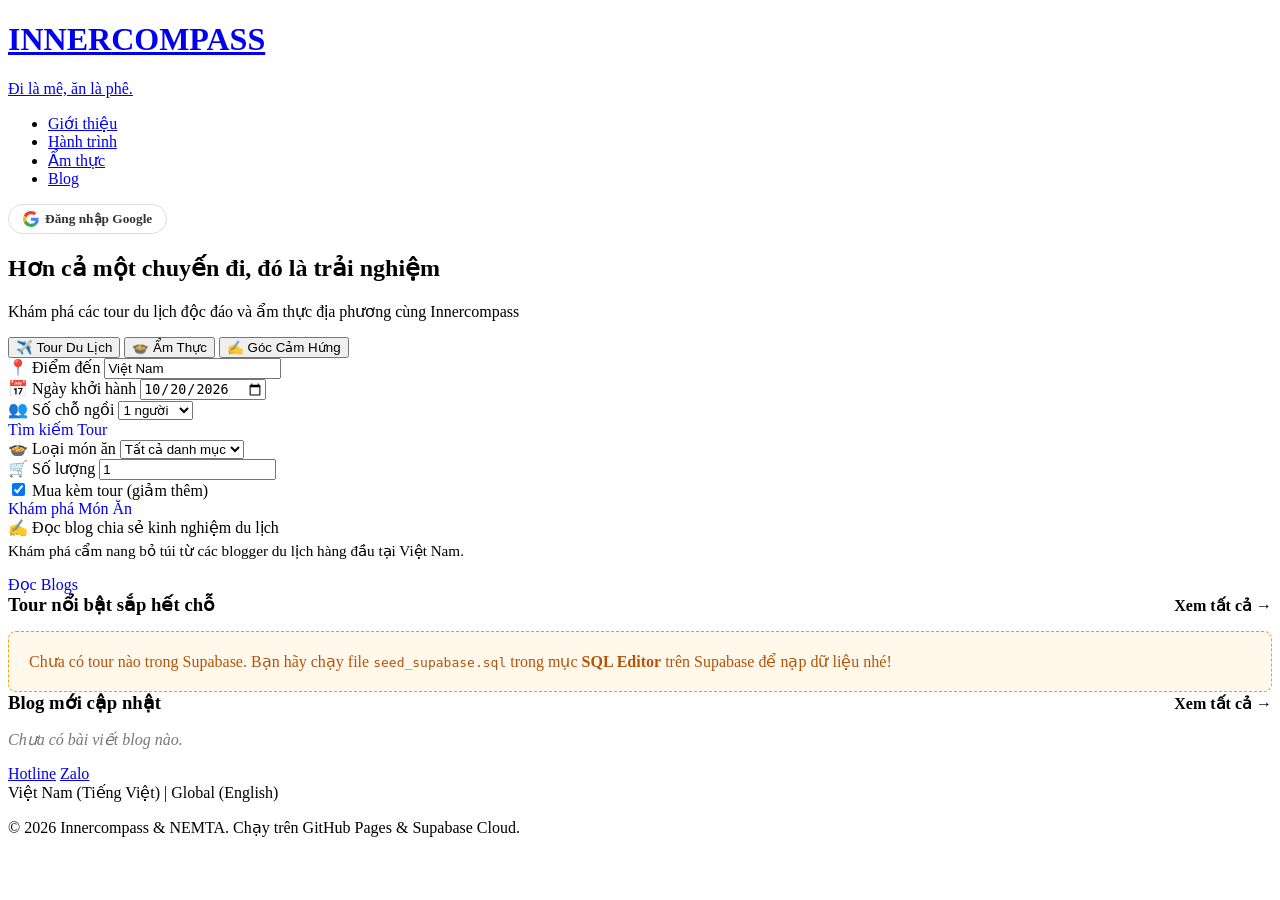
==== index.html @ 490869c0 "feat: migrate to static site with Supabase for GitHub Pages" ====
<!DOCTYPE html>
<html lang="vi">
<head>
    <meta charset="UTF-8">
    <meta name="viewport" content="width=device-width, initial-scale=1.0">
    <title>Trang chủ | Innercompass - Đi là mê, ăn là phê</title>
    <link rel="preconnect" href="https://fonts.googleapis.com">
    <link rel="preconnect" href="https://fonts.gstatic.com" crossorigin>
    <link href="https://fonts.googleapis.com/css2?family=Inter:wght@300;400;500;600;700;800&family=Roboto:wght@400;500;700&display=swap" rel="stylesheet">
    <link rel="stylesheet" href="https://cdnjs.cloudflare.com/ajax/libs/font-awesome/6.5.1/css/all.min.css">
    <link rel="stylesheet" href="static/style.css">
    <!-- Supabase JS Client -->
    <script src="https://cdn.jsdelivr.net/npm/@supabase/supabase-js@2"></script>
    <script src="static/js/supabase-config.js"></script>
</head>
<body>
    <header class="site-header">
        <a href="index.html" class="logo-area">
            <div class="logo-text">
                <h1><span class="brand-orange">INNER</span><span class="brand-navy">COMPASS</span></h1>
                <p class="slogan-text">Đi là mê, ăn là phê.</p>
            </div>
            <img src="static/images/jmc_logo.png" alt="JMC Vietnam Logo" class="brand-logo" onerror="this.style.display='none'">
        </a>
        <nav>
            <ul>
                <li><a href="about.html">Giới thiệu</a></li>
                <li><a href="journeys.html">Hành trình</a></li>
                <li><a href="foods.html" class="nav-foods-link">Ẩm thực</a></li>
                <li><a href="blogs.html">Blog</a></li>
            </ul>
        </nav>
        <div class="auth-controls">
            <!-- Được quản lý tự động bởi static/js/supabase-config.js -->
            <button type="button" class="auth-action google-btn" onclick="signInWithGoogle()" style="cursor:pointer; display:inline-flex; align-items:center; gap:6px; background:#fff; color:#333; border:1px solid #ddd; border-radius:20px; padding:6px 14px; font-weight:600; font-family:inherit;">
                <svg width="16" height="16" viewBox="0 0 48 48"><path fill="#EA4335" d="M24 9.5c3.54 0 6.71 1.22 9.21 3.6l6.85-6.85C35.9 2.38 30.47 0 24 0 14.62 0 6.51 5.38 2.56 13.22l7.98 6.19C12.43 13.72 17.74 9.5 24 9.5z"/><path fill="#4285F4" d="M46.98 24.55c0-1.57-.15-3.09-.38-4.55H24v9.02h12.94c-.58 2.96-2.26 5.48-4.78 7.18l7.73 6c4.51-4.18 7.09-10.36 7.09-17.65z"/><path fill="#FBBC05" d="M10.53 28.59c-.48-1.45-.76-2.99-.76-4.59s.27-3.14.76-4.59l-7.98-6.19C.92 16.46 0 20.12 0 24c0 3.88.92 7.54 2.56 10.78l7.97-6.19z"/><path fill="#34A853" d="M24 48c6.48 0 11.93-2.13 15.89-5.81l-7.73-6c-2.15 1.45-4.92 2.3-8.16 2.3-6.26 0-11.57-4.22-13.47-9.91l-7.98 6.19C6.51 42.62 14.62 48 24 48z"/></svg>
                Đăng nhập Google
            </button>
        </div>
    </header>

    <main class="page-shell">
        <section class="traveloka-hero">
            <div class="hero-banner" style="background-image: url('https://images.unsplash.com/photo-1507525428034-b723cf961d3e?auto=format&fit=crop&w=1200&q=80');">
                <div class="hero-slogan">
                    <h2>Hơn cả một chuyến đi, đó là trải nghiệm</h2>
                    <p>Khám phá các tour du lịch độc đáo và ẩm thực địa phương cùng Innercompass</p>
                </div>
                <div class="hero-phone-wrap">
                    <img src="static/images/phone_mockup.png" alt="Innercompass App" class="hero-phone-img" onerror="this.style.display='none'">
                </div>
            </div>
            
            <div class="booking-widget">
                <div class="widget-tabs">
                    <button class="tab-btn active" onclick="switchWidgetTab(this, 'tour')">✈️ Tour Du Lịch</button>
                    <button class="tab-btn" onclick="switchWidgetTab(this, 'food')">🍲 Ẩm Thực</button>
                    <button class="tab-btn" onclick="switchWidgetTab(this, 'blog')">✍️ Góc Cảm Hứng</button>
                </div>
                
                <!-- Tour Panel -->
                <div id="panel-tour" class="widget-panel active">
                    <div class="search-form-layout">
                        <div class="search-field">
                            <label>📍 Điểm đến</label>
                            <input type="text" placeholder="Hà Nội, Đà Nẵng, Nha Trang..." value="Việt Nam" readonly>
                        </div>
                        <div class="search-field">
                            <label>📅 Ngày khởi hành</label>
                            <input type="date" value="2026-10-20">
                        </div>
                        <div class="search-field">
                            <label>👥 Số chỗ ngồi</label>
                            <select id="heroTourSeats">
                                <option value="1">1 người</option>
                                <option value="2">2 người</option>
                                <option value="3">3 người</option>
                                <option value="4">4+ người</option>
                            </select>
                        </div>
                        <a href="journeys.html" class="btn-primary search-submit-btn" style="text-decoration:none; text-align:center; display:inline-flex; align-items:center; justify-content:center;">Tìm kiếm Tour</a>
                    </div>
                </div>

                <!-- Food Panel -->
                <div id="panel-food" class="widget-panel">
                    <div class="search-form-layout">
                        <div class="search-field">
                            <label>🍲 Loại món ăn</label>
                            <select id="foodCategoryFilter" onchange="window.location.href='foods.html?category=' + this.value">
                                <option value="Tat ca">Tất cả danh mục</option>
                                <option value="Spring Rolls">Spring Rolls</option>
                                <option value="Combo Meals">Combo Meals</option>
                                <option value="Beverages">Đồ uống</option>
                            </select>
                        </div>
                        <div class="search-field">
                            <label>🛒 Số lượng</label>
                            <input type="number" min="1" value="1">
                        </div>
                        <div class="search-field">
                            <label class="inline-check-widget">
                                <input type="checkbox" checked>
                                Mua kèm tour (giảm thêm)
                            </label>
                        </div>
                        <a href="foods.html" class="btn-primary search-submit-btn orange-btn" style="text-decoration:none; text-align:center; display:inline-flex; align-items:center; justify-content:center;">Khám phá Món Ăn</a>
                    </div>
                </div>

                <!-- Blog Panel -->
                <div id="panel-blog" class="widget-panel">
                    <div class="search-form-layout">
                        <div class="search-field full-width">
                            <label>✍️ Đọc blog chia sẻ kinh nghiệm du lịch</label>
                            <p style="font-size: 0.95rem; color: var(--text-700); margin-top: 5px;">
                                Khám phá cẩm nang bỏ túi từ các blogger du lịch hàng đầu tại Việt Nam.
                            </p>
                        </div>
                        <a href="blogs.html" class="btn-primary search-submit-btn" style="text-decoration: none; text-align: center; display: inline-flex; align-items: center; justify-content: center;">Đọc Blogs</a>
                    </div>
                </div>
            </div>
        </section>

        <!-- Tour nổi bật -->
        <section class="content-card">
            <div style="display: flex; justify-content: space-between; align-items: center; margin-bottom: 15px;">
                <h3 style="margin: 0;">Tour nổi bật sắp hết chỗ</h3>
                <a href="journeys.html" style="color: var(--navy-800); font-weight: 600; text-decoration: none;">Xem tất cả &rarr;</a>
            </div>
            <div class="tour-grid" id="featuredToursContainer">
                <p style="color: #666; font-style: italic;">Đang tải danh sách tour từ Supabase...</p>
            </div>
        </section>

        <!-- Blog mới cập nhật -->
        <section class="content-card">
            <div style="display: flex; justify-content: space-between; align-items: center; margin-bottom: 15px;">
                <h3 style="margin: 0;">Blog mới cập nhật</h3>
                <a href="blogs.html" style="color: var(--navy-800); font-weight: 600; text-decoration: none;">Xem tất cả &rarr;</a>
            </div>
            <div class="blog-grid" id="featuredBlogsContainer">
                <p style="color: #666; font-style: italic;">Đang tải blogs từ Supabase...</p>
            </div>
        </section>
    </main>

    <div class="floating-actions">
        <a href="tel:0900000000" class="floating-btn hotline-btn">Hotline</a>
        <a href="https://zalo.me/0900000000" class="floating-btn zalo-btn" target="_blank" rel="noreferrer">Zalo</a>
    </div>

    <footer class="site-footer">
        <div class="lang-bar">
            <div class="lang-bar-inner">
                <span class="lang-item" data-lang="vi">Việt Nam (Tiếng Việt)</span>
                <span class="lang-sep">|</span>
                <span class="lang-item" data-lang="en">Global (English)</span>
            </div>
        </div>
        <p class="copyright-line">&copy; 2026 Innercompass & NEMTA. Chạy trên GitHub Pages & Supabase Cloud.</p>
    </footer>

    <script>
    function switchWidgetTab(element, type) {
        document.querySelectorAll('.tab-btn').forEach(btn => btn.classList.remove('active'));
        document.querySelectorAll('.widget-panel').forEach(panel => panel.classList.remove('active'));
        
        element.classList.add('active');
        const panel = document.getElementById('panel-' + type);
        if (panel) {
            panel.classList.add('active');
        }
    }

    // Load data from Supabase
    document.addEventListener('DOMContentLoaded', async () => {
        // Load Tours
        const tours = await fetchTours();
        const toursContainer = document.getElementById('featuredToursContainer');
        if (tours && tours.length > 0) {
            toursContainer.innerHTML = tours.map(tour => `
                <article class="tour-card">
                    <img src="${tour.image_url || 'https://images.unsplash.com/photo-1507525428034-b723cf961d3e?auto=format&fit=crop&w=600&q=80'}" alt="${tour.name}" class="tour-cover">
                    <div class="tour-content">
                        <h3>${tour.name}</h3>
                        <p style="font-size:0.85rem; color:#666; margin:4px 0;">${tour.route_summary || ''}</p>
                        <p><strong>Giá:</strong> ${Number(tour.price).toLocaleString('vi-VN')} VND</p>
                        <p class="${tour.slots_left <= 3 ? 'status-low' : 'status-ok'}">
                            Số chỗ còn lại: ${tour.slots_left}
                        </p>
                        <button type="button" class="btn-primary link-btn" onclick="bookTour(${tour.id}, 1)" style="border:none; cursor:pointer; width:100%;">
                            Đặt tour ngay
                        </button>
                    </div>
                </article>
            `).join('');
        } else {
            toursContainer.innerHTML = `
                <div style="grid-column: 1 / -1; padding: 20px; background: #fff8eb; border-radius: 8px; border: 1px dashed #f59e0b;">
                    <p style="margin:0; color:#b45309; font-weight:500;">
                        Chưa có tour nào trong Supabase. Bạn hãy chạy file <code>seed_supabase.sql</code> trong mục <strong>SQL Editor</strong> trên Supabase để nạp dữ liệu nhé!
                    </p>
                </div>
            `;
        }

        // Load Blogs
        const blogs = await fetchBlogs();
        const blogsContainer = document.getElementById('featuredBlogsContainer');
        if (blogs && blogs.length > 0) {
            blogsContainer.innerHTML = blogs.slice(0, 3).map(blog => `
                <article class="blog-card">
                    <img src="${blog.image_url || 'https://images.unsplash.com/photo-1527838832700-5059252407fa'}" alt="${blog.title}" class="blog-image">
                    <div class="blog-content">
                        <p class="blog-destination">${blog.destination}</p>
                        <h3>${blog.title}</h3>
                        <p>${blog.summary}</p>
                        <a class="btn-secondary link-btn" href="blogs.html" style="text-decoration:none; text-align:center;">Đọc tiếp</a>
                    </div>
                </article>
            `).join('');
        } else {
            blogsContainer.innerHTML = `
                <p style="color:#777; font-style:italic;">Chưa có bài viết blog nào.</p>
            `;
        }
    });
    </script>
</body>
</html>
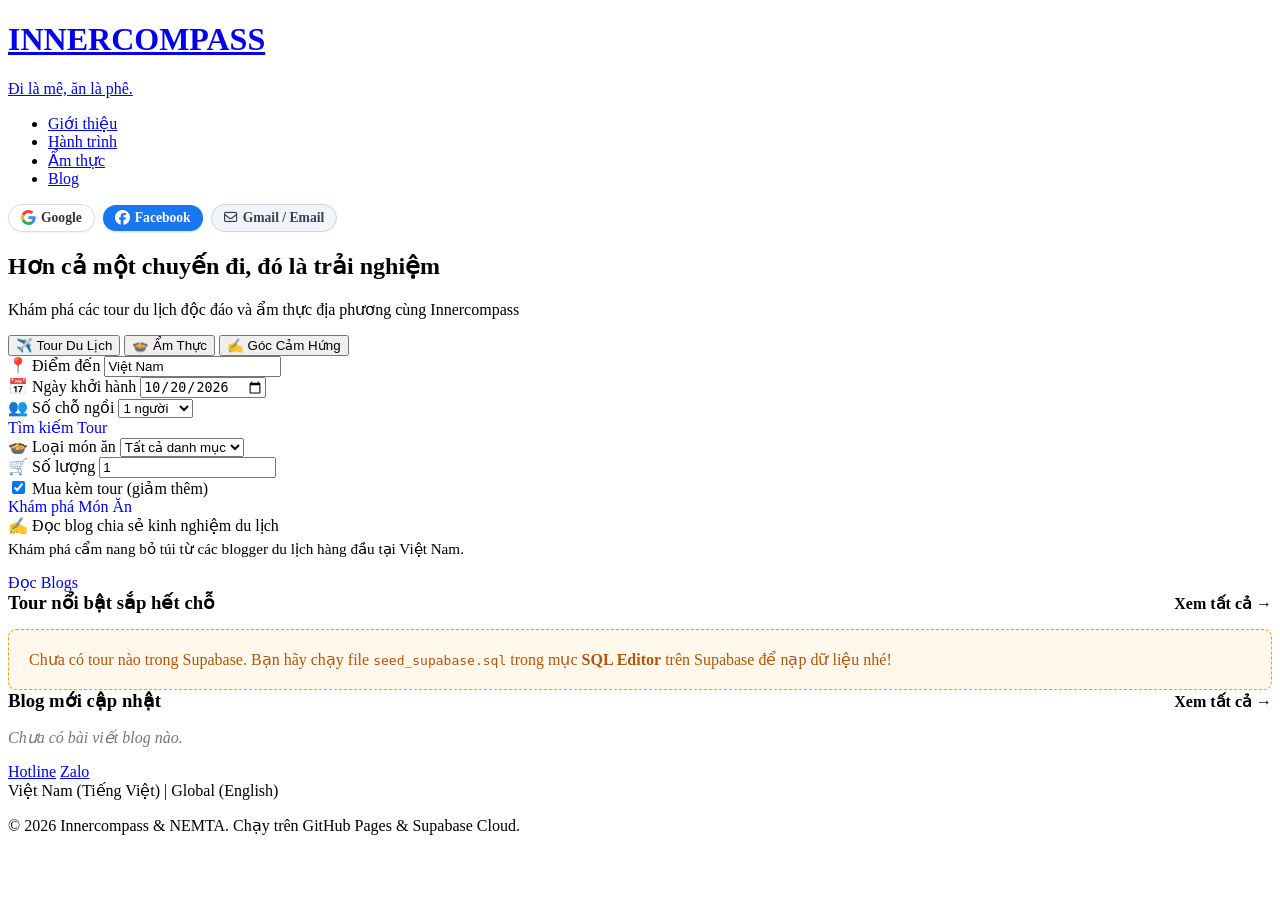
==== commit 7652c9fe: "fix: render Google, Facebook and Gmail buttons directly into static header HTML" ====
--- a/index.html
+++ b/index.html
@@ -11,7 +11,7 @@
     <link rel="stylesheet" href="static/style.css">
     <!-- Supabase JS Client -->
     <script src="https://cdn.jsdelivr.net/npm/@supabase/supabase-js@2"></script>
-    <script src="static/js/supabase-config.js"></script>
+    <script src="static/js/supabase-config.js?v=2"></script>
 </head>
 <body>
     <header class="site-header">
@@ -31,11 +31,20 @@
             </ul>
         </nav>
         <div class="auth-controls">
-            <!-- Được quản lý tự động bởi static/js/supabase-config.js -->
-            <button type="button" class="auth-action google-btn" onclick="signInWithGoogle()" style="cursor:pointer; display:inline-flex; align-items:center; gap:6px; background:#fff; color:#333; border:1px solid #ddd; border-radius:20px; padding:6px 14px; font-weight:600; font-family:inherit;">
-                <svg width="16" height="16" viewBox="0 0 48 48"><path fill="#EA4335" d="M24 9.5c3.54 0 6.71 1.22 9.21 3.6l6.85-6.85C35.9 2.38 30.47 0 24 0 14.62 0 6.51 5.38 2.56 13.22l7.98 6.19C12.43 13.72 17.74 9.5 24 9.5z"/><path fill="#4285F4" d="M46.98 24.55c0-1.57-.15-3.09-.38-4.55H24v9.02h12.94c-.58 2.96-2.26 5.48-4.78 7.18l7.73 6c4.51-4.18 7.09-10.36 7.09-17.65z"/><path fill="#FBBC05" d="M10.53 28.59c-.48-1.45-.76-2.99-.76-4.59s.27-3.14.76-4.59l-7.98-6.19C.92 16.46 0 20.12 0 24c0 3.88.92 7.54 2.56 10.78l7.97-6.19z"/><path fill="#34A853" d="M24 48c6.48 0 11.93-2.13 15.89-5.81l-7.73-6c-2.15 1.45-4.92 2.3-8.16 2.3-6.26 0-11.57-4.22-13.47-9.91l-7.98 6.19C6.51 42.62 14.62 48 24 48z"/></svg>
-                Đăng nhập Google
-            </button>
+            <div style="display:flex; align-items:center; gap:8px;">
+                <button type="button" class="auth-action google-btn" onclick="signInWithGoogle()" title="Đăng nhập Google" style="cursor:pointer; display:inline-flex; align-items:center; gap:5px; background:#fff; color:#333; border:1px solid #ddd; border-radius:20px; padding:5px 12px; font-weight:600; font-size:0.85rem; font-family:inherit; box-shadow:0 1px 2px rgba(0,0,0,0.06);">
+                    <svg width="15" height="15" viewBox="0 0 48 48"><path fill="#EA4335" d="M24 9.5c3.54 0 6.71 1.22 9.21 3.6l6.85-6.85C35.9 2.38 30.47 0 24 0 14.62 0 6.51 5.38 2.56 13.22l7.98 6.19C12.43 13.72 17.74 9.5 24 9.5z"/><path fill="#4285F4" d="M46.98 24.55c0-1.57-.15-3.09-.38-4.55H24v9.02h12.94c-.58 2.96-2.26 5.48-4.78 7.18l7.73 6c4.51-4.18 7.09-10.36 7.09-17.65z"/><path fill="#FBBC05" d="M10.53 28.59c-.48-1.45-.76-2.99-.76-4.59s.27-3.14.76-4.59l-7.98-6.19C.92 16.46 0 20.12 0 24c0 3.88.92 7.54 2.56 10.78l7.97-6.19z"/><path fill="#34A853" d="M24 48c6.48 0 11.93-2.13 15.89-5.81l-7.73-6c-2.15 1.45-4.92 2.3-8.16 2.3-6.26 0-11.57-4.22-13.47-9.91l-7.98 6.19C6.51 42.62 14.62 48 24 48z"/></svg>
+                    Google
+                </button>
+                <button type="button" class="auth-action facebook-btn" onclick="signInWithFacebook()" title="Đăng nhập Facebook" style="cursor:pointer; display:inline-flex; align-items:center; gap:5px; background:#1877F2; color:#fff; border:none; border-radius:20px; padding:5px 12px; font-weight:600; font-size:0.85rem; font-family:inherit; box-shadow:0 1px 2px rgba(24,119,242,0.25);">
+                    <i class="fa-brands fa-facebook" style="font-size:15px;"></i>
+                    Facebook
+                </button>
+                <button type="button" class="auth-action email-btn" onclick="openLoginModal()" title="Đăng nhập Gmail / Email" style="cursor:pointer; display:inline-flex; align-items:center; gap:5px; background:#f1f5f9; color:#334155; border:1px solid #cbd5e1; border-radius:20px; padding:5px 12px; font-weight:600; font-size:0.85rem; font-family:inherit;">
+                    <i class="fa-regular fa-envelope"></i>
+                    Gmail / Email
+                </button>
+            </div>
         </div>
     </header>
 
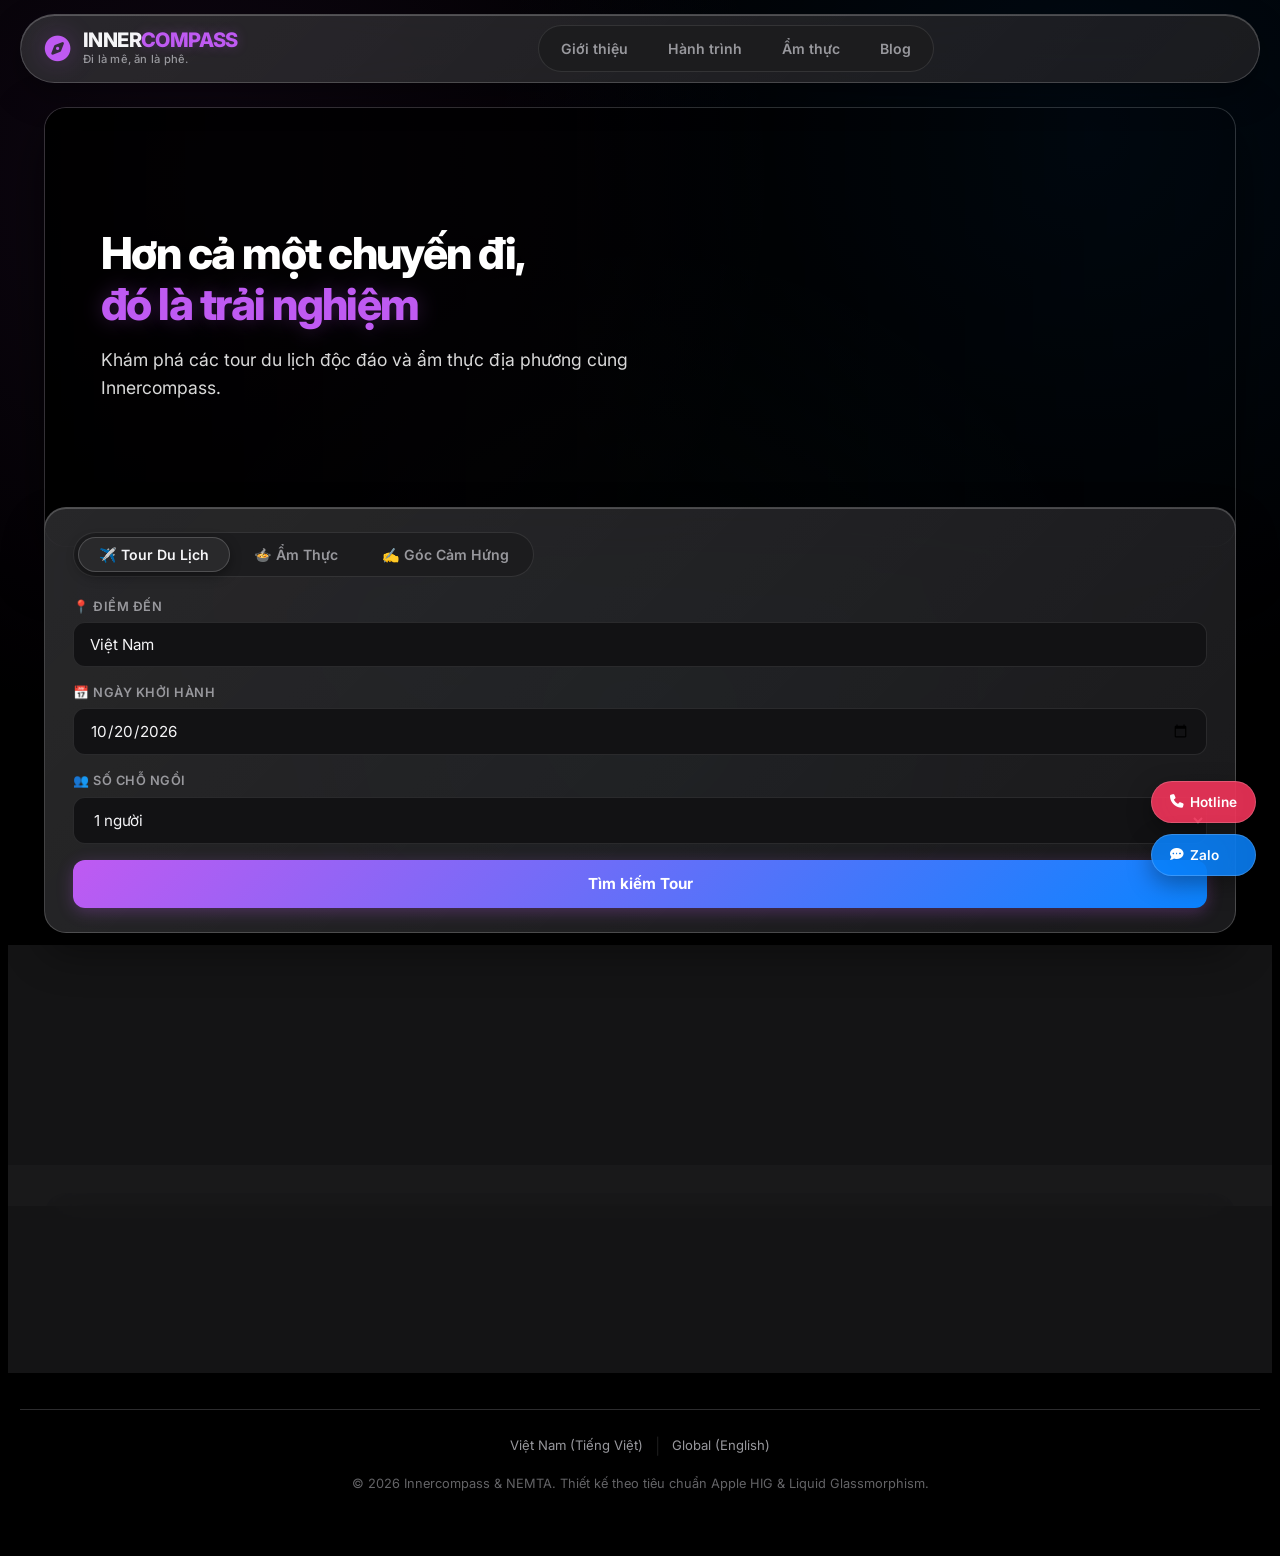
==== commit f3d2675f: "feat: complete Apple Liquid Glass UI/UX overhaul with Dark Mode First and tactile spring physics" ====
--- a/index.html
+++ b/index.html
@@ -1,26 +1,26 @@
 <!DOCTYPE html>
-<html lang="vi">
+<html lang="vi" data-theme="dark">
 <head>
     <meta charset="UTF-8">
     <meta name="viewport" content="width=device-width, initial-scale=1.0">
-    <title>Trang chủ | Innercompass - Đi là mê, ăn là phê</title>
+    <title>Innercompass | Khám phá Du lịch & Ẩm thực Phong cách Apple</title>
     <link rel="preconnect" href="https://fonts.googleapis.com">
     <link rel="preconnect" href="https://fonts.gstatic.com" crossorigin>
-    <link href="https://fonts.googleapis.com/css2?family=Inter:wght@300;400;500;600;700;800&family=Roboto:wght@400;500;700&display=swap" rel="stylesheet">
+    <link href="https://fonts.googleapis.com/css2?family=Inter:wght@300;400;500;600;700;800;900&display=swap" rel="stylesheet">
     <link rel="stylesheet" href="https://cdnjs.cloudflare.com/ajax/libs/font-awesome/6.5.1/css/all.min.css">
-    <link rel="stylesheet" href="static/style.css">
+    <link rel="stylesheet" href="static/style.css?v=apple3">
     <!-- Supabase JS Client -->
     <script src="https://cdn.jsdelivr.net/npm/@supabase/supabase-js@2"></script>
-    <script src="static/js/supabase-config.js?v=2"></script>
+    <script src="static/js/supabase-config.js?v=apple3"></script>
 </head>
 <body>
     <header class="site-header">
         <a href="index.html" class="logo-area">
+            <i class="fa-solid fa-compass brand-compass-icon"></i>
             <div class="logo-text">
-                <h1><span class="brand-orange">INNER</span><span class="brand-navy">COMPASS</span></h1>
+                <h1>INNER<span class="brand-purple">COMPASS</span></h1>
                 <p class="slogan-text">Đi là mê, ăn là phê.</p>
             </div>
-            <img src="static/images/jmc_logo.png" alt="JMC Vietnam Logo" class="brand-logo" onerror="this.style.display='none'">
         </a>
         <nav>
             <ul>
@@ -31,29 +31,16 @@
             </ul>
         </nav>
         <div class="auth-controls">
-            <div style="display:flex; align-items:center; gap:8px;">
-                <button type="button" class="auth-action google-btn" onclick="signInWithGoogle()" title="Đăng nhập Google" style="cursor:pointer; display:inline-flex; align-items:center; gap:5px; background:#fff; color:#333; border:1px solid #ddd; border-radius:20px; padding:5px 12px; font-weight:600; font-size:0.85rem; font-family:inherit; box-shadow:0 1px 2px rgba(0,0,0,0.06);">
-                    <svg width="15" height="15" viewBox="0 0 48 48"><path fill="#EA4335" d="M24 9.5c3.54 0 6.71 1.22 9.21 3.6l6.85-6.85C35.9 2.38 30.47 0 24 0 14.62 0 6.51 5.38 2.56 13.22l7.98 6.19C12.43 13.72 17.74 9.5 24 9.5z"/><path fill="#4285F4" d="M46.98 24.55c0-1.57-.15-3.09-.38-4.55H24v9.02h12.94c-.58 2.96-2.26 5.48-4.78 7.18l7.73 6c4.51-4.18 7.09-10.36 7.09-17.65z"/><path fill="#FBBC05" d="M10.53 28.59c-.48-1.45-.76-2.99-.76-4.59s.27-3.14.76-4.59l-7.98-6.19C.92 16.46 0 20.12 0 24c0 3.88.92 7.54 2.56 10.78l7.97-6.19z"/><path fill="#34A853" d="M24 48c6.48 0 11.93-2.13 15.89-5.81l-7.73-6c-2.15 1.45-4.92 2.3-8.16 2.3-6.26 0-11.57-4.22-13.47-9.91l-7.98 6.19C6.51 42.62 14.62 48 24 48z"/></svg>
-                    Google
-                </button>
-                <button type="button" class="auth-action facebook-btn" onclick="signInWithFacebook()" title="Đăng nhập Facebook" style="cursor:pointer; display:inline-flex; align-items:center; gap:5px; background:#1877F2; color:#fff; border:none; border-radius:20px; padding:5px 12px; font-weight:600; font-size:0.85rem; font-family:inherit; box-shadow:0 1px 2px rgba(24,119,242,0.25);">
-                    <i class="fa-brands fa-facebook" style="font-size:15px;"></i>
-                    Facebook
-                </button>
-                <button type="button" class="auth-action email-btn" onclick="openLoginModal()" title="Đăng nhập Gmail / Email" style="cursor:pointer; display:inline-flex; align-items:center; gap:5px; background:#f1f5f9; color:#334155; border:1px solid #cbd5e1; border-radius:20px; padding:5px 12px; font-weight:600; font-size:0.85rem; font-family:inherit;">
-                    <i class="fa-regular fa-envelope"></i>
-                    Gmail / Email
-                </button>
-            </div>
+            <!-- Tự động cập nhật bởi static/js/supabase-config.js -->
         </div>
     </header>
 
     <main class="page-shell">
         <section class="traveloka-hero">
-            <div class="hero-banner" style="background-image: url('https://images.unsplash.com/photo-1507525428034-b723cf961d3e?auto=format&fit=crop&w=1200&q=80');">
+            <div class="hero-banner" style="background-image: url('https://images.unsplash.com/photo-1507525428034-b723cf961d3e?auto=format&fit=crop&w=1400&q=80');">
                 <div class="hero-slogan">
-                    <h2>Hơn cả một chuyến đi, đó là trải nghiệm</h2>
-                    <p>Khám phá các tour du lịch độc đáo và ẩm thực địa phương cùng Innercompass</p>
+                    <h2>Hơn cả một chuyến đi,<br><span class="highlight-purple">đó là trải nghiệm</span></h2>
+                    <p>Khám phá các tour du lịch độc đáo và ẩm thực địa phương cùng Innercompass.</p>
                 </div>
                 <div class="hero-phone-wrap">
                     <img src="static/images/phone_mockup.png" alt="Innercompass App" class="hero-phone-img" onerror="this.style.display='none'">
@@ -87,7 +74,7 @@
                                 <option value="4">4+ người</option>
                             </select>
                         </div>
-                        <a href="journeys.html" class="btn-primary search-submit-btn" style="text-decoration:none; text-align:center; display:inline-flex; align-items:center; justify-content:center;">Tìm kiếm Tour</a>
+                        <a href="journeys.html" class="search-submit-btn" style="text-decoration:none; text-align:center; display:inline-flex; align-items:center; justify-content:center;">Tìm kiếm Tour</a>
                     </div>
                 </div>
 
@@ -108,25 +95,25 @@
                             <input type="number" min="1" value="1">
                         </div>
                         <div class="search-field">
-                            <label class="inline-check-widget">
-                                <input type="checkbox" checked>
-                                Mua kèm tour (giảm thêm)
+                            <label class="badge-pill" style="cursor:pointer; width:fit-content; margin-top:20px;">
+                                <input type="checkbox" checked style="accent-color:var(--accent-purple);">
+                                Mua kèm tour (Ưu đãi)
                             </label>
                         </div>
-                        <a href="foods.html" class="btn-primary search-submit-btn orange-btn" style="text-decoration:none; text-align:center; display:inline-flex; align-items:center; justify-content:center;">Khám phá Món Ăn</a>
+                        <a href="foods.html" class="search-submit-btn" style="text-decoration:none; text-align:center; display:inline-flex; align-items:center; justify-content:center;">Khám phá Món Ăn</a>
                     </div>
                 </div>
 
                 <!-- Blog Panel -->
                 <div id="panel-blog" class="widget-panel">
                     <div class="search-form-layout">
-                        <div class="search-field full-width">
+                        <div class="search-field" style="grid-column: 1 / -2;">
                             <label>✍️ Đọc blog chia sẻ kinh nghiệm du lịch</label>
-                            <p style="font-size: 0.95rem; color: var(--text-700); margin-top: 5px;">
+                            <p style="font-size: 0.92rem; color: var(--text-muted); margin-top: 4px;">
                                 Khám phá cẩm nang bỏ túi từ các blogger du lịch hàng đầu tại Việt Nam.
                             </p>
                         </div>
-                        <a href="blogs.html" class="btn-primary search-submit-btn" style="text-decoration: none; text-align: center; display: inline-flex; align-items: center; justify-content: center;">Đọc Blogs</a>
+                        <a href="blogs.html" class="search-submit-btn" style="text-decoration: none; text-align: center; display: inline-flex; align-items: center; justify-content: center;">Đọc Blogs</a>
                     </div>
                 </div>
             </div>
@@ -134,41 +121,39 @@
 
         <!-- Tour nổi bật -->
         <section class="content-card">
-            <div style="display: flex; justify-content: space-between; align-items: center; margin-bottom: 15px;">
+            <div style="display: flex; justify-content: space-between; align-items: center; margin-bottom: 20px;">
                 <h3 style="margin: 0;">Tour nổi bật sắp hết chỗ</h3>
-                <a href="journeys.html" style="color: var(--navy-800); font-weight: 600; text-decoration: none;">Xem tất cả &rarr;</a>
+                <a href="journeys.html" class="badge-pill" style="text-decoration: none;">Xem tất cả &rarr;</a>
             </div>
             <div class="tour-grid" id="featuredToursContainer">
-                <p style="color: #666; font-style: italic;">Đang tải danh sách tour từ Supabase...</p>
+                <p style="color: var(--text-muted); font-style: italic;">Đang tải danh sách tour từ Supabase Cloud...</p>
             </div>
         </section>
 
         <!-- Blog mới cập nhật -->
         <section class="content-card">
-            <div style="display: flex; justify-content: space-between; align-items: center; margin-bottom: 15px;">
+            <div style="display: flex; justify-content: space-between; align-items: center; margin-bottom: 20px;">
                 <h3 style="margin: 0;">Blog mới cập nhật</h3>
-                <a href="blogs.html" style="color: var(--navy-800); font-weight: 600; text-decoration: none;">Xem tất cả &rarr;</a>
+                <a href="blogs.html" class="badge-pill" style="text-decoration: none;">Tất cả bài viết &rarr;</a>
             </div>
             <div class="blog-grid" id="featuredBlogsContainer">
-                <p style="color: #666; font-style: italic;">Đang tải blogs từ Supabase...</p>
+                <p style="color: var(--text-muted); font-style: italic;">Đang tải blogs...</p>
             </div>
         </section>
     </main>
 
     <div class="floating-actions">
-        <a href="tel:0900000000" class="floating-btn hotline-btn">Hotline</a>
-        <a href="https://zalo.me/0900000000" class="floating-btn zalo-btn" target="_blank" rel="noreferrer">Zalo</a>
+        <a href="tel:0900000000" class="floating-btn hotline-btn"><i class="fa-solid fa-phone"></i> Hotline</a>
+        <a href="https://zalo.me/0900000000" class="floating-btn zalo-btn" target="_blank" rel="noreferrer"><i class="fa-solid fa-comment-dots"></i> Zalo</a>
     </div>
 
     <footer class="site-footer">
         <div class="lang-bar">
-            <div class="lang-bar-inner">
-                <span class="lang-item" data-lang="vi">Việt Nam (Tiếng Việt)</span>
-                <span class="lang-sep">|</span>
-                <span class="lang-item" data-lang="en">Global (English)</span>
-            </div>
+            <span class="lang-item">Việt Nam (Tiếng Việt)</span>
+            <span class="lang-sep">|</span>
+            <span class="lang-item">Global (English)</span>
         </div>
-        <p class="copyright-line">&copy; 2026 Innercompass & NEMTA. Chạy trên GitHub Pages & Supabase Cloud.</p>
+        <p class="copyright-line">&copy; 2026 Innercompass & NEMTA. Thiết kế theo tiêu chuẩn Apple HIG & Liquid Glassmorphism.</p>
     </footer>
 
     <script>
@@ -191,15 +176,20 @@
         if (tours && tours.length > 0) {
             toursContainer.innerHTML = tours.map(tour => `
                 <article class="tour-card">
-                    <img src="${tour.image_url || 'https://images.unsplash.com/photo-1507525428034-b723cf961d3e?auto=format&fit=crop&w=600&q=80'}" alt="${tour.name}" class="tour-cover">
+                    <img src="${tour.image_url || 'https://images.unsplash.com/photo-1507525428034-b723cf961d3e?auto=format&fit=crop&w=600&q=80'}" alt="${tour.name}" class="tour-cover" loading="lazy">
                     <div class="tour-content">
                         <h3>${tour.name}</h3>
-                        <p style="font-size:0.85rem; color:#666; margin:4px 0;">${tour.route_summary || ''}</p>
-                        <p><strong>Giá:</strong> ${Number(tour.price).toLocaleString('vi-VN')} VND</p>
-                        <p class="${tour.slots_left <= 3 ? 'status-low' : 'status-ok'}">
-                            Số chỗ còn lại: ${tour.slots_left}
+                        <p class="route-line"><i class="fa-solid fa-location-dot" style="color:var(--accent-cyan); margin-right:4px;"></i>${tour.route_summary || 'Hành trình trải nghiệm đặc sắc'}</p>
+                        <p style="font-size:1.15rem; font-weight:700; color:var(--text-main); margin:4px 0;">
+                            ${Number(tour.price).toLocaleString('vi-VN')} VND
                         </p>
-                        <button type="button" class="btn-primary link-btn" onclick="bookTour(${tour.id}, 1)" style="border:none; cursor:pointer; width:100%;">
+                        <div style="display:flex; justify-content:space-between; align-items:center; margin-bottom:12px;">
+                            <span class="${tour.slots_left <= 3 ? 'status-low' : 'status-ok'}">
+                                <i class="fa-solid fa-circle" style="font-size:6px;"></i> Còn ${tour.slots_left} chỗ
+                            </span>
+                            <span style="font-size:0.8rem; color:var(--text-muted);"><i class="fa-regular fa-clock" style="margin-right:4px;"></i>${tour.duration_days || 1} ngày</span>
+                        </div>
+                        <button type="button" class="btn-primary" onclick="bookTour(${tour.id}, 1)" style="width:100%;">
                             Đặt tour ngay
                         </button>
                     </div>
@@ -207,9 +197,9 @@
             `).join('');
         } else {
             toursContainer.innerHTML = `
-                <div style="grid-column: 1 / -1; padding: 20px; background: #fff8eb; border-radius: 8px; border: 1px dashed #f59e0b;">
-                    <p style="margin:0; color:#b45309; font-weight:500;">
-                        Chưa có tour nào trong Supabase. Bạn hãy chạy file <code>seed_supabase.sql</code> trong mục <strong>SQL Editor</strong> trên Supabase để nạp dữ liệu nhé!
+                <div style="grid-column: 1 / -1; padding: 24px; background: rgba(191,90,242,0.08); border-radius: var(--radius-lg); border: 1px dashed var(--accent-purple);">
+                    <p style="margin:0; color:var(--accent-purple); font-weight:600;">
+                        Chưa có tour nào trong Supabase. Hãy chạy file <code>seed_supabase.sql</code> trong <strong>SQL Editor</strong> trên Supabase để nạp dữ liệu!
                     </p>
                 </div>
             `;
@@ -221,18 +211,18 @@
         if (blogs && blogs.length > 0) {
             blogsContainer.innerHTML = blogs.slice(0, 3).map(blog => `
                 <article class="blog-card">
-                    <img src="${blog.image_url || 'https://images.unsplash.com/photo-1527838832700-5059252407fa'}" alt="${blog.title}" class="blog-image">
+                    <img src="${blog.image_url || 'https://images.unsplash.com/photo-1527838832700-5059252407fa'}" alt="${blog.title}" class="blog-image" loading="lazy">
                     <div class="blog-content">
-                        <p class="blog-destination">${blog.destination}</p>
+                        <span class="blog-destination"><i class="fa-solid fa-compass" style="margin-right:4px;"></i>${blog.destination}</span>
                         <h3>${blog.title}</h3>
                         <p>${blog.summary}</p>
-                        <a class="btn-secondary link-btn" href="blogs.html" style="text-decoration:none; text-align:center;">Đọc tiếp</a>
+                        <a class="btn-secondary" href="blogs.html" style="margin-top:auto; text-decoration:none; text-align:center;">Đọc tiếp &rarr;</a>
                     </div>
                 </article>
             `).join('');
         } else {
             blogsContainer.innerHTML = `
-                <p style="color:#777; font-style:italic;">Chưa có bài viết blog nào.</p>
+                <p style="color:var(--text-muted); font-style:italic;">Chưa có bài viết blog nào.</p>
             `;
         }
     });
--- a/static/style.css
+++ b/static/style.css
@@ -0,0 +1,1125 @@
+/* =====================================================================
+   APPLE-INSPIRED DESIGN SYSTEM TOKENS (macOS, iOS & visionOS HIG)
+   INNER COMPASS & NEMTA - LIQUID GLASS & TACTILE SPRING PHYSICS
+   ===================================================================== */
+
+@import url('https://fonts.googleapis.com/css2?family=Inter:wght@300;400;500;600;700;800;900&family=JetBrains+Mono:wght@400;500;600&display=swap');
+
+:root, [data-theme="dark"] {
+  /* Typography */
+  --font-system: -apple-system, BlinkMacSystemFont, "SF Pro Display", "SF Pro Text", "Inter", "Segoe UI", Roboto, Helvetica, Arial, sans-serif;
+  --font-mono: "SF Mono", "JetBrains Mono", Menlo, Consolas, monospace;
+
+  /* Apple Dark Mode Palette */
+  --bg-primary: #000000;          /* Pure OLED Black */
+  --bg-secondary: #121214;        /* Surface Level 1 */
+  --bg-tertiary: #1C1C1E;         /* Surface Level 2 */
+  --bg-card: rgba(28, 28, 30, 0.72);
+  --bg-card-hover: rgba(44, 44, 46, 0.85);
+  --bg-glass: rgba(28, 28, 30, 0.78);
+  
+  /* Apple System Accents */
+  --primary: #0A84FF;             /* System Blue */
+  --primary-hover: #409CFF;
+  --primary-glow: rgba(10, 132, 255, 0.25);
+  --accent-cyan: #64D2FF;         /* Biển / Bầu trời */
+  --accent-purple: #BF5AF2;       /* Inner Compass Travel Accent */
+  --accent-purple-glow: rgba(191, 90, 242, 0.28);
+  --accent-rose: #FF375F;         /* Yêu thích / Ẩm thực nổi bật */
+  --accent-amber: #FF9F0A;        /* Đánh giá / Hoàng hôn */
+  --accent-emerald: #30D158;      /* Sinh thái / Trekking */
+  --accent-indigo: #5E5CE6;
+  
+  /* Labels & Text */
+  --text-main: #F5F5F7;           /* Primary Label */
+  --text-muted: #98989D;          /* Secondary Label */
+  --text-subtle: #636366;         /* Tertiary Label */
+  
+  /* Borders & Highlights */
+  --border-subtle: rgba(255, 255, 255, 0.1);
+  --border-highlight: rgba(255, 255, 255, 0.18);
+  --border-glass: rgba(255, 255, 255, 0.14);
+  --separator: #2C2C2E;
+  
+  /* Depth & Blur */
+  --glass-blur: blur(28px) saturate(190%);
+  --card-shadow: 0 8px 24px rgba(0, 0, 0, 0.45);
+  --card-shadow-hover: 0 16px 36px rgba(0, 0, 0, 0.65), 0 0 24px var(--accent-purple-glow);
+
+  /* Radius (Apple Scale) */
+  --radius-xs: 6px;
+  --radius-sm: 8px;
+  --radius-md: 12px;
+  --radius-lg: 16px;
+  --radius-xl: 22px;
+  --radius-full: 9999px;
+
+  /* Spring Transitions */
+  --transition-fast: 0.16s cubic-bezier(0.16, 1, 0.3, 1);
+  --transition-smooth: 0.24s cubic-bezier(0.16, 1, 0.3, 1);
+
+  /* Compatibility Aliases */
+  --mint-600: var(--accent-cyan);
+  --mint-700: var(--primary);
+  --accent-orange: var(--accent-purple);
+  --text-900: var(--text-main);
+  --text-700: var(--text-muted);
+  --danger: var(--accent-rose);
+  --danger-bg: rgba(255, 55, 95, 0.15);
+}
+
+[data-theme="light"] {
+  --bg-primary: #F5F5F7;
+  --bg-secondary: #FFFFFF;
+  --bg-tertiary: #E5E5EA;
+  --bg-card: rgba(255, 255, 255, 0.88);
+  --bg-card-hover: rgba(255, 255, 255, 0.98);
+  --bg-glass: rgba(255, 255, 255, 0.82);
+  
+  --primary: #007AFF;
+  --primary-hover: #0062CC;
+  --primary-glow: rgba(0, 122, 255, 0.15);
+  --accent-cyan: #007AFF;
+  --accent-purple: #8944AB;
+  --accent-purple-glow: rgba(137, 68, 171, 0.2);
+  --accent-rose: #D70015;
+  --accent-amber: #C97800;
+  --accent-emerald: #248A3D;
+  --accent-indigo: #4340BE;
+  
+  --text-main: #1D1D1F;
+  --text-muted: #6E6E73;
+  --text-subtle: #86868B;
+  
+  --border-subtle: rgba(0, 0, 0, 0.08);
+  --border-highlight: #D2D2D7;
+  --border-glass: rgba(0, 0, 0, 0.08);
+  --separator: #E5E5EA;
+  
+  --glass-blur: blur(28px) saturate(190%);
+  --card-shadow: 0 4px 16px rgba(0, 0, 0, 0.06);
+  --card-shadow-hover: 0 12px 28px rgba(0, 0, 0, 0.12), 0 0 20px var(--accent-purple-glow);
+
+  --mint-600: var(--primary);
+  --mint-700: #0056b3;
+  --accent-orange: var(--accent-purple);
+  --text-900: var(--text-main);
+  --text-700: var(--text-muted);
+  --danger: var(--accent-rose);
+  --danger-bg: rgba(215, 0, 21, 0.1);
+}
+
+/* =====================================================================
+   GLOBAL BASE & RESET
+   ===================================================================== */
+* {
+  margin: 0;
+  padding: 0;
+  box-sizing: border-box;
+  -webkit-font-smoothing: antialiased;
+  -moz-osx-font-smoothing: grayscale;
+}
+
+html {
+  scroll-behavior: smooth;
+  font-size: 16px;
+}
+
+body {
+  font-family: var(--font-system);
+  background-color: var(--bg-primary);
+  color: var(--text-main);
+  min-height: 100vh;
+  line-height: 1.5;
+  overflow-x: hidden;
+  position: relative;
+  transition: background-color var(--transition-smooth), color var(--transition-smooth);
+}
+
+/* OLED Ambient Mesh Lighting */
+body::before {
+  content: "";
+  position: fixed;
+  top: 0;
+  left: 0;
+  width: 100vw;
+  height: 100vh;
+  z-index: -2;
+  background: 
+    radial-gradient(circle at 15% 20%, rgba(191, 90, 242, 0.08) 0%, transparent 45%),
+    radial-gradient(circle at 85% 15%, rgba(10, 132, 255, 0.08) 0%, transparent 45%),
+    radial-gradient(circle at 50% 80%, rgba(100, 210, 255, 0.05) 0%, transparent 50%),
+    var(--bg-primary);
+  pointer-events: none;
+}
+
+/* =====================================================================
+   SIGNATURE EFFECTS: LIQUID GLASS & TACTILE SPRING PHYSICS
+   ===================================================================== */
+.liquid-glass {
+  background: linear-gradient(135deg, rgba(255, 255, 255, 0.08) 0%, rgba(255, 255, 255, 0.02) 100%), var(--bg-glass);
+  backdrop-filter: var(--glass-blur);
+  -webkit-backdrop-filter: var(--glass-blur);
+  border: 1px solid var(--border-highlight);
+  box-shadow: 0 10px 32px rgba(0, 0, 0, 0.35), inset 0 1px 0 rgba(255, 255, 255, 0.25);
+  border-radius: var(--radius-xl);
+}
+
+[data-theme="light"] .liquid-glass {
+  background: linear-gradient(135deg, rgba(255, 255, 255, 0.7) 0%, rgba(255, 255, 255, 0.4) 100%), var(--bg-glass);
+  border: 1px solid rgba(0, 0, 0, 0.1);
+  box-shadow: 0 10px 30px rgba(0, 0, 0, 0.06), inset 0 1px 0 rgba(255, 255, 255, 0.9);
+}
+
+/* Tactile Spring Feedback */
+button, .btn, .btn-primary, .btn-secondary, .tour-card, .food-item, .blog-card, .tab-btn, .auth-action, .floating-btn {
+  transition: transform 0.18s cubic-bezier(0.16, 1, 0.3, 1), box-shadow 0.2s ease, background 0.2s ease, border-color 0.2s ease;
+  will-change: transform;
+}
+
+button:active, .btn:active, .btn-primary:active, .btn-secondary:active, .tour-card:active, .food-item:active, .blog-card:active, .tab-btn:active, .auth-action:active, .floating-btn:active {
+  transform: scale(0.965) translateY(1px);
+}
+
+/* =====================================================================
+   HEADER & FLOATING PILL NAVBAR
+   ===================================================================== */
+.site-header {
+  position: sticky;
+  top: 14px;
+  z-index: 1000;
+  max-width: 1240px;
+  margin: 14px auto 20px;
+  padding: 10px 24px;
+  display: flex;
+  align-items: center;
+  justify-content: space-between;
+  gap: 20px;
+  
+  /* Floating Liquid Glass Capsule */
+  background: linear-gradient(135deg, rgba(255, 255, 255, 0.08) 0%, rgba(255, 255, 255, 0.02) 100%), var(--bg-glass);
+  backdrop-filter: var(--glass-blur);
+  -webkit-backdrop-filter: var(--glass-blur);
+  border: 1px solid var(--border-highlight);
+  border-radius: var(--radius-full);
+  box-shadow: 0 12px 32px rgba(0, 0, 0, 0.35), inset 0 1px 0 rgba(255, 255, 255, 0.22);
+  transition: all var(--transition-smooth);
+}
+
+.logo-area {
+  display: flex;
+  align-items: center;
+  gap: 12px;
+  text-decoration: none;
+  cursor: pointer;
+}
+
+.brand-compass-icon {
+  font-size: 1.6rem;
+  color: var(--accent-purple);
+  filter: drop-shadow(0 0 12px var(--accent-purple-glow));
+  transition: transform 0.4s cubic-bezier(0.16, 1, 0.3, 1);
+}
+
+.logo-area:hover .brand-compass-icon {
+  transform: rotate(45deg) scale(1.1);
+}
+
+.logo-text {
+  display: flex;
+  flex-direction: column;
+}
+
+.logo-text h1 {
+  font-size: 1.25rem;
+  font-weight: 800;
+  letter-spacing: -0.03em;
+  color: var(--text-main);
+  line-height: 1.1;
+}
+
+.logo-text .brand-purple {
+  color: var(--accent-purple);
+  text-shadow: 0 0 12px var(--accent-purple-glow);
+}
+
+.slogan-text {
+  font-size: 0.7rem;
+  color: var(--text-muted);
+  font-weight: 500;
+  letter-spacing: 0.02em;
+}
+
+/* Nav Menu Capsule */
+nav ul {
+  display: flex;
+  list-style: none;
+  align-items: center;
+  gap: 4px;
+  background: var(--bg-tertiary);
+  padding: 4px;
+  border-radius: var(--radius-full);
+  border: 1px solid var(--border-subtle);
+}
+
+nav a {
+  display: inline-flex;
+  align-items: center;
+  gap: 6px;
+  padding: 8px 18px;
+  border-radius: var(--radius-full);
+  color: var(--text-muted);
+  font-size: 0.88rem;
+  font-weight: 600;
+  text-decoration: none;
+  transition: all var(--transition-fast);
+}
+
+nav a:hover {
+  color: var(--text-main);
+  background: rgba(255, 255, 255, 0.08);
+}
+
+nav a.active, nav a[style*="font-weight:700"], nav a[style*="font-weight: 700"] {
+  background: var(--bg-card-hover);
+  color: var(--text-main);
+  box-shadow: 0 2px 8px rgba(0, 0, 0, 0.25);
+}
+
+/* Theme Toggle Button */
+.theme-toggle-btn {
+  width: 38px;
+  height: 38px;
+  border-radius: var(--radius-full);
+  border: 1px solid var(--border-subtle);
+  background: var(--bg-tertiary);
+  color: var(--text-main);
+  display: inline-flex;
+  align-items: center;
+  justify-content: center;
+  cursor: pointer;
+  font-size: 1rem;
+  transition: all var(--transition-fast);
+}
+
+.theme-toggle-btn:hover {
+  background: rgba(255, 255, 255, 0.12);
+  border-color: var(--border-highlight);
+  transform: rotate(15deg);
+}
+
+/* Auth Controls */
+.auth-controls {
+  display: flex;
+  align-items: center;
+  gap: 8px;
+}
+
+.auth-action {
+  padding: 8px 16px;
+  border-radius: var(--radius-full);
+  font-size: 0.85rem;
+  font-weight: 600;
+  cursor: pointer;
+  display: inline-flex;
+  align-items: center;
+  gap: 6px;
+  border: 1px solid var(--border-subtle);
+  background: var(--bg-tertiary);
+  color: var(--text-main);
+  text-decoration: none;
+  box-shadow: 0 2px 6px rgba(0, 0, 0, 0.15);
+}
+
+.auth-action:hover {
+  background: var(--bg-card-hover);
+  border-color: var(--border-highlight);
+}
+
+.auth-action.google-btn {
+  background: rgba(255, 255, 255, 0.95);
+  color: #1a1a1a;
+  border: none;
+}
+
+[data-theme="light"] .auth-action.google-btn {
+  background: #ffffff;
+  color: #1a1a1a;
+  border: 1px solid #d2d2d7;
+}
+
+.auth-action.facebook-btn {
+  background: #1877F2;
+  color: #ffffff;
+  border: none;
+}
+
+.auth-action.email-btn {
+  background: rgba(191, 90, 242, 0.12);
+  color: var(--accent-purple);
+  border: 1px solid rgba(191, 90, 242, 0.3);
+}
+
+.auth-action.email-btn:hover {
+  background: rgba(191, 90, 242, 0.22);
+}
+
+.auth-user {
+  font-size: 0.88rem;
+  font-weight: 600;
+  color: var(--text-main);
+  display: inline-flex;
+  align-items: center;
+  padding: 6px 14px;
+  background: var(--bg-tertiary);
+  border-radius: var(--radius-full);
+  border: 1px solid var(--border-subtle);
+}
+
+.account-link {
+  padding: 8px 16px;
+  border-radius: var(--radius-full);
+  background: linear-gradient(135deg, var(--accent-purple), var(--primary));
+  color: #ffffff;
+  font-weight: 600;
+  font-size: 0.85rem;
+  text-decoration: none;
+  box-shadow: 0 4px 14px var(--accent-purple-glow);
+}
+
+.account-link:hover {
+  opacity: 0.95;
+  box-shadow: 0 6px 20px var(--accent-purple-glow);
+}
+
+/* =====================================================================
+   MAIN CONTAINER (PAGE SHELL)
+   ===================================================================== */
+.page-shell {
+  max-width: 1240px;
+  margin: 24px auto 80px;
+  padding: 0 24px;
+}
+
+/* =====================================================================
+   HERO BANNER - APPLE TV+ CINEMA STYLE
+   ===================================================================== */
+.traveloka-hero {
+  margin-bottom: 40px;
+  position: relative;
+}
+
+.hero-banner {
+  height: 440px;
+  background-size: cover;
+  background-position: center;
+  border-radius: var(--radius-xl);
+  display: flex;
+  align-items: center;
+  justify-content: space-between;
+  padding: 0 56px;
+  position: relative;
+  overflow: hidden;
+  border: 1px solid var(--border-highlight);
+  box-shadow: 0 20px 50px rgba(0, 0, 0, 0.6);
+}
+
+/* Apple Cinema 90deg Gradient Shadow Overlay */
+.hero-banner::before {
+  content: "";
+  position: absolute;
+  inset: 0;
+  background: linear-gradient(90deg, rgba(0, 0, 0, 0.92) 0%, rgba(0, 0, 0, 0.6) 45%, rgba(0, 0, 0, 0.15) 100%);
+  z-index: 1;
+}
+
+.hero-slogan {
+  position: relative;
+  z-index: 2;
+  max-width: 580px;
+}
+
+.hero-slogan h2 {
+  font-size: 2.75rem;
+  font-weight: 800;
+  letter-spacing: -0.035em;
+  line-height: 1.15;
+  margin-bottom: 16px;
+  color: #FFFFFF;
+  text-shadow: 0 2px 16px rgba(0, 0, 0, 0.5);
+}
+
+.hero-slogan h2 span.highlight-purple {
+  color: var(--accent-purple);
+  text-shadow: 0 0 20px var(--accent-purple-glow);
+}
+
+.hero-slogan p {
+  font-size: 1.1rem;
+  color: rgba(255, 255, 255, 0.85);
+  line-height: 1.6;
+  font-weight: 400;
+  margin-bottom: 24px;
+}
+
+.hero-phone-wrap {
+  position: relative;
+  z-index: 2;
+  display: flex;
+  align-items: flex-end;
+  height: 100%;
+}
+
+.hero-phone-img {
+  height: 390px;
+  width: auto;
+  object-fit: contain;
+  filter: drop-shadow(0 20px 40px rgba(0, 0, 0, 0.7));
+  animation: apple-float 4s ease-in-out infinite;
+}
+
+@keyframes apple-float {
+  0%, 100% { transform: translateY(0px) rotate(-1deg); }
+  50% { transform: translateY(-14px) rotate(-1deg); }
+}
+
+/* =====================================================================
+   BOOKING WIDGET & APPLE SEGMENTED CONTROL
+   ===================================================================== */
+.booking-widget {
+  background: linear-gradient(135deg, rgba(255, 255, 255, 0.08) 0%, rgba(255, 255, 255, 0.02) 100%), var(--bg-glass);
+  backdrop-filter: var(--glass-blur);
+  -webkit-backdrop-filter: var(--glass-blur);
+  border: 1px solid var(--border-highlight);
+  border-radius: var(--radius-xl);
+  padding: 24px 28px;
+  margin-top: -40px;
+  position: relative;
+  z-index: 10;
+  box-shadow: 0 20px 40px rgba(0, 0, 0, 0.4), inset 0 1px 0 rgba(255, 255, 255, 0.2);
+}
+
+/* Apple Segmented Control for Widget Tabs */
+.widget-tabs {
+  display: inline-flex;
+  background: var(--bg-tertiary);
+  padding: 4px;
+  border-radius: var(--radius-full);
+  border: 1px solid var(--border-subtle);
+  margin-bottom: 20px;
+  gap: 4px;
+}
+
+.tab-btn {
+  padding: 8px 20px;
+  border-radius: var(--radius-full);
+  border: none;
+  background: transparent;
+  color: var(--text-muted);
+  font-size: 0.88rem;
+  font-weight: 600;
+  cursor: pointer;
+  display: inline-flex;
+  align-items: center;
+  gap: 8px;
+  font-family: inherit;
+}
+
+.tab-btn:hover {
+  color: var(--text-main);
+}
+
+.tab-btn.active {
+  background: var(--bg-card-hover);
+  color: var(--text-main);
+  box-shadow: 0 4px 12px rgba(0, 0, 0, 0.35);
+  border: 1px solid var(--border-highlight);
+}
+
+.widget-panel {
+  display: none;
+}
+
+.widget-panel.active {
+  display: block;
+  animation: fadeIn 0.25s cubic-bezier(0.16, 1, 0.3, 1);
+}
+
+@keyframes fadeIn {
+  from { opacity: 0; transform: translateY(6px); }
+  to { opacity: 1; transform: translateY(0); }
+}
+
+/* Search Form Layout */
+.search-form-layout {
+  display: grid;
+  grid-template-columns: repeat(auto-fit, minmax(200px, 1fr)) auto;
+  gap: 16px;
+  align-items: flex-end;
+}
+
+.search-field {
+  display: flex;
+  flex-direction: column;
+  gap: 6px;
+}
+
+.search-field label {
+  font-size: 0.8rem;
+  font-weight: 600;
+  color: var(--text-muted);
+  text-transform: uppercase;
+  letter-spacing: 0.04em;
+}
+
+.search-field input, .search-field select {
+  background: var(--bg-secondary);
+  border: 1px solid var(--border-subtle);
+  color: var(--text-main);
+  padding: 12px 16px;
+  border-radius: var(--radius-md);
+  font-family: inherit;
+  font-size: 0.95rem;
+  outline: none;
+  transition: all var(--transition-fast);
+}
+
+.search-field input:focus, .search-field select:focus {
+  border-color: var(--accent-purple);
+  box-shadow: 0 0 0 3px var(--accent-purple-glow);
+}
+
+.search-submit-btn {
+  padding: 13px 26px;
+  border-radius: var(--radius-md);
+  background: linear-gradient(135deg, var(--accent-purple), var(--primary));
+  color: #FFFFFF;
+  border: none;
+  font-weight: 700;
+  font-size: 0.95rem;
+  cursor: pointer;
+  box-shadow: 0 4px 16px var(--accent-purple-glow);
+}
+
+.search-submit-btn:hover {
+  opacity: 0.95;
+  box-shadow: 0 6px 24px var(--accent-purple-glow);
+}
+
+/* =====================================================================
+   CARDS & GRIDS (TOURS, FOODS, BLOGS)
+   ===================================================================== */
+.content-card {
+  background: var(--bg-card);
+  backdrop-filter: blur(20px);
+  -webkit-backdrop-filter: blur(20px);
+  border: 1px solid var(--border-subtle);
+  border-radius: var(--radius-xl);
+  padding: 28px;
+  margin-bottom: 32px;
+  box-shadow: var(--card-shadow);
+}
+
+.content-card h3 {
+  font-size: 1.4rem;
+  font-weight: 700;
+  letter-spacing: -0.02em;
+  color: var(--text-main);
+  margin-bottom: 20px;
+}
+
+/* Tour Grid */
+.tour-grid {
+  display: grid;
+  grid-template-columns: repeat(auto-fill, minmax(320px, 1fr));
+  gap: 24px;
+}
+
+.tour-card, .travel-card {
+  background: var(--bg-card);
+  backdrop-filter: blur(20px);
+  -webkit-backdrop-filter: blur(20px);
+  border: 1px solid var(--border-subtle);
+  border-radius: var(--radius-lg);
+  overflow: hidden;
+  box-shadow: var(--card-shadow);
+  display: flex;
+  flex-direction: column;
+}
+
+.tour-card:hover, .travel-card:hover {
+  transform: translateY(-4px);
+  background: var(--bg-card-hover);
+  border-color: rgba(191, 90, 242, 0.4);
+  box-shadow: var(--card-shadow-hover);
+}
+
+.tour-cover {
+  width: 100%;
+  height: 220px;
+  object-fit: cover;
+  transition: transform 0.4s cubic-bezier(0.16, 1, 0.3, 1);
+}
+
+.tour-card:hover .tour-cover {
+  transform: scale(1.04);
+}
+
+.tour-content {
+  padding: 22px;
+  display: flex;
+  flex-direction: column;
+  gap: 10px;
+  flex: 1;
+}
+
+.tour-content h3 {
+  font-size: 1.2rem;
+  font-weight: 700;
+  letter-spacing: -0.02em;
+  color: var(--text-main);
+  line-height: 1.35;
+  margin: 0;
+}
+
+.route-line {
+  color: var(--text-muted);
+  font-size: 0.85rem;
+  background: var(--bg-tertiary);
+  padding: 6px 12px;
+  border-radius: var(--radius-sm);
+  border: 1px solid var(--border-subtle);
+}
+
+/* Apple Badges & Status Pills */
+.status-low, .badge-pill-low {
+  display: inline-flex;
+  align-items: center;
+  gap: 6px;
+  padding: 4px 10px;
+  border-radius: var(--radius-full);
+  font-size: 0.78rem;
+  font-weight: 600;
+  background: rgba(255, 55, 95, 0.15);
+  color: var(--accent-rose);
+  border: 1px solid rgba(255, 55, 95, 0.3);
+  width: fit-content;
+}
+
+.status-ok, .badge-pill-ok {
+  display: inline-flex;
+  align-items: center;
+  gap: 6px;
+  padding: 4px 10px;
+  border-radius: var(--radius-full);
+  font-size: 0.78rem;
+  font-weight: 600;
+  background: rgba(48, 209, 88, 0.15);
+  color: var(--accent-emerald);
+  border: 1px solid rgba(48, 209, 88, 0.3);
+  width: fit-content;
+}
+
+.badge-pill {
+  display: inline-flex;
+  align-items: center;
+  gap: 6px;
+  padding: 4px 12px;
+  border-radius: var(--radius-full);
+  font-size: 0.78rem;
+  font-weight: 600;
+  background: rgba(191, 90, 242, 0.15);
+  color: var(--accent-purple);
+  border: 1px solid rgba(191, 90, 242, 0.3);
+}
+
+/* Buttons */
+.btn-primary {
+  background: linear-gradient(135deg, var(--accent-purple), var(--primary));
+  color: #FFFFFF;
+  border: none;
+  padding: 12px 20px;
+  border-radius: var(--radius-md);
+  font-weight: 600;
+  font-size: 0.92rem;
+  cursor: pointer;
+  text-align: center;
+  text-decoration: none;
+  box-shadow: 0 4px 14px var(--accent-purple-glow);
+}
+
+.btn-primary:hover {
+  opacity: 0.94;
+  box-shadow: 0 6px 20px var(--accent-purple-glow);
+}
+
+.btn-secondary {
+  background: var(--bg-tertiary);
+  color: var(--text-main);
+  border: 1px solid var(--border-subtle);
+  padding: 10px 18px;
+  border-radius: var(--radius-md);
+  font-weight: 600;
+  font-size: 0.9rem;
+  cursor: pointer;
+  text-align: center;
+  text-decoration: none;
+}
+
+.btn-secondary:hover {
+  background: var(--bg-card-hover);
+  border-color: var(--border-highlight);
+}
+
+/* Food List (3 Columns Responsive) */
+.food-list {
+  display: grid;
+  grid-template-columns: repeat(auto-fill, minmax(320px, 1fr));
+  gap: 24px;
+}
+
+.food-item {
+  background: var(--bg-card);
+  backdrop-filter: blur(20px);
+  -webkit-backdrop-filter: blur(20px);
+  border: 1px solid var(--border-subtle);
+  border-radius: var(--radius-lg);
+  padding: 18px;
+  display: flex;
+  flex-direction: column;
+  gap: 14px;
+  box-shadow: var(--card-shadow);
+}
+
+.food-item:hover {
+  transform: translateY(-4px);
+  background: var(--bg-card-hover);
+  border-color: rgba(191, 90, 242, 0.35);
+  box-shadow: var(--card-shadow-hover);
+}
+
+.food-image {
+  width: 100%;
+  height: 180px;
+  object-fit: cover;
+  border-radius: var(--radius-md);
+}
+
+.food-body {
+  display: flex;
+  flex-direction: column;
+  gap: 8px;
+  flex: 1;
+}
+
+.food-top {
+  display: flex;
+  justify-content: space-between;
+  align-items: center;
+}
+
+.food-top h3 {
+  font-size: 1.15rem;
+  font-weight: 700;
+  color: var(--text-main);
+  margin: 0;
+}
+
+.cart-icon {
+  width: 36px;
+  height: 36px;
+  border-radius: var(--radius-full);
+  background: var(--bg-tertiary);
+  border: 1px solid var(--border-subtle);
+  display: flex;
+  align-items: center;
+  justify-content: center;
+  cursor: pointer;
+  font-size: 1rem;
+  transition: all var(--transition-fast);
+}
+
+.cart-icon:hover {
+  background: rgba(191, 90, 242, 0.2);
+  border-color: var(--accent-purple);
+  transform: scale(1.1);
+}
+
+.food-category {
+  font-size: 0.8rem;
+  font-weight: 600;
+  color: var(--accent-purple);
+  text-transform: uppercase;
+  letter-spacing: 0.05em;
+}
+
+.discount-tags {
+  display: flex;
+  flex-wrap: wrap;
+  gap: 6px;
+}
+
+.discount-tags span {
+  padding: 3px 8px;
+  border-radius: var(--radius-xs);
+  font-size: 0.75rem;
+  font-weight: 600;
+  background: rgba(255, 159, 10, 0.15);
+  color: var(--accent-amber);
+  border: 1px solid rgba(255, 159, 10, 0.25);
+}
+
+.food-price {
+  font-size: 1.15rem;
+  color: var(--text-main);
+  font-weight: 700;
+  margin-top: auto;
+}
+
+/* Blog Grid */
+.blog-grid {
+  display: grid;
+  grid-template-columns: repeat(auto-fill, minmax(320px, 1fr));
+  gap: 24px;
+}
+
+.blog-card {
+  background: var(--bg-card);
+  backdrop-filter: blur(20px);
+  -webkit-backdrop-filter: blur(20px);
+  border: 1px solid var(--border-subtle);
+  border-radius: var(--radius-lg);
+  overflow: hidden;
+  box-shadow: var(--card-shadow);
+  display: flex;
+  flex-direction: column;
+}
+
+.blog-card:hover {
+  transform: translateY(-4px);
+  background: var(--bg-card-hover);
+  border-color: rgba(191, 90, 242, 0.35);
+  box-shadow: var(--card-shadow-hover);
+}
+
+.blog-image {
+  width: 100%;
+  height: 200px;
+  object-fit: cover;
+  transition: transform 0.4s cubic-bezier(0.16, 1, 0.3, 1);
+}
+
+.blog-card:hover .blog-image {
+  transform: scale(1.04);
+}
+
+.blog-content {
+  padding: 20px;
+  display: flex;
+  flex-direction: column;
+  gap: 10px;
+  flex: 1;
+}
+
+.blog-destination {
+  font-size: 0.8rem;
+  font-weight: 700;
+  color: var(--accent-cyan);
+  text-transform: uppercase;
+  letter-spacing: 0.05em;
+}
+
+.blog-content h3 {
+  font-size: 1.2rem;
+  font-weight: 700;
+  letter-spacing: -0.02em;
+  color: var(--text-main);
+  margin: 0;
+  line-height: 1.35;
+}
+
+.blog-content p {
+  color: var(--text-muted);
+  font-size: 0.9rem;
+  line-height: 1.55;
+}
+
+/* =====================================================================
+   HERO PANEL (ABOUT & JOURNEY PAGES)
+   ===================================================================== */
+.hero-panel {
+  background: linear-gradient(135deg, rgba(255, 255, 255, 0.06) 0%, rgba(255, 255, 255, 0.02) 100%), var(--bg-glass);
+  backdrop-filter: var(--glass-blur);
+  -webkit-backdrop-filter: var(--glass-blur);
+  border: 1px solid var(--border-highlight);
+  border-left: 5px solid var(--accent-purple);
+  border-radius: var(--radius-xl);
+  padding: 28px 32px;
+  margin-bottom: 32px;
+  box-shadow: var(--card-shadow);
+}
+
+.hero-panel h2 {
+  font-size: 1.8rem;
+  font-weight: 800;
+  letter-spacing: -0.03em;
+  margin-bottom: 8px;
+  color: var(--text-main);
+}
+
+.hero-panel p {
+  color: var(--text-muted);
+  font-size: 1rem;
+  line-height: 1.6;
+}
+
+.nemta-hero-head {
+  display: flex;
+  justify-content: space-between;
+  align-items: center;
+  margin-bottom: 8px;
+}
+
+.nemta-side-logo {
+  font-weight: 900;
+  font-size: 1.4rem;
+  letter-spacing: 0.1em;
+  color: var(--accent-purple);
+  text-shadow: 0 0 16px var(--accent-purple-glow);
+}
+
+/* =====================================================================
+   FLOATING ACTIONS (HOTLINE & ZALO)
+   ===================================================================== */
+.floating-actions {
+  position: fixed;
+  bottom: 24px;
+  right: 24px;
+  display: flex;
+  flex-direction: column;
+  gap: 10px;
+  z-index: 999;
+}
+
+.floating-btn {
+  padding: 10px 18px;
+  border-radius: var(--radius-full);
+  backdrop-filter: var(--glass-blur);
+  -webkit-backdrop-filter: var(--glass-blur);
+  font-weight: 600;
+  font-size: 0.85rem;
+  text-decoration: none;
+  display: inline-flex;
+  align-items: center;
+  gap: 6px;
+  box-shadow: 0 8px 24px rgba(0, 0, 0, 0.35);
+  border: 1px solid var(--border-highlight);
+}
+
+.hotline-btn {
+  background: rgba(255, 55, 95, 0.85);
+  color: #FFFFFF;
+}
+
+.zalo-btn {
+  background: rgba(10, 132, 255, 0.85);
+  color: #FFFFFF;
+}
+
+/* =====================================================================
+   SITE FOOTER
+   ===================================================================== */
+.site-footer {
+  max-width: 1240px;
+  margin: 60px auto 40px;
+  padding: 24px;
+  border-top: 1px solid var(--separator);
+  display: flex;
+  flex-direction: column;
+  align-items: center;
+  gap: 16px;
+  text-align: center;
+}
+
+.lang-bar {
+  display: flex;
+  gap: 12px;
+  align-items: center;
+}
+
+.lang-item {
+  font-size: 0.82rem;
+  color: var(--text-muted);
+  cursor: pointer;
+  transition: color var(--transition-fast);
+}
+
+.lang-item:hover {
+  color: var(--accent-purple);
+}
+
+.lang-sep {
+  color: var(--border-subtle);
+}
+
+.copyright-line {
+  font-size: 0.8rem;
+  color: var(--text-subtle);
+}
+
+/* =====================================================================
+   RESPONSIVE DESIGN (MOBILE FIRST 44px TOUCH TARGETS)
+   ===================================================================== */
+@media (max-width: 900px) {
+  .site-header {
+    flex-wrap: wrap;
+    border-radius: var(--radius-lg);
+    padding: 12px 18px;
+  }
+  
+  nav ul {
+    order: 3;
+    width: 100%;
+    justify-content: center;
+    overflow-x: auto;
+  }
+
+  .hero-banner {
+    height: auto;
+    padding: 48px 24px;
+    flex-direction: column;
+    text-align: center;
+  }
+
+  .hero-phone-wrap {
+    display: none;
+  }
+
+  .hero-slogan h2 {
+    font-size: 2rem;
+  }
+
+  .booking-widget {
+    margin-top: 20px;
+    padding: 20px 16px;
+  }
+
+  .search-form-layout {
+    grid-template-columns: 1fr;
+  }
+}
+
+@media (max-width: 600px) {
+  .auth-controls {
+    flex-wrap: wrap;
+  }
+  
+  .auth-action {
+    min-height: 44px;
+    padding: 10px 14px;
+  }
+
+  .tour-grid, .food-list, .blog-grid {
+    grid-template-columns: 1fr;
+  }
+}
